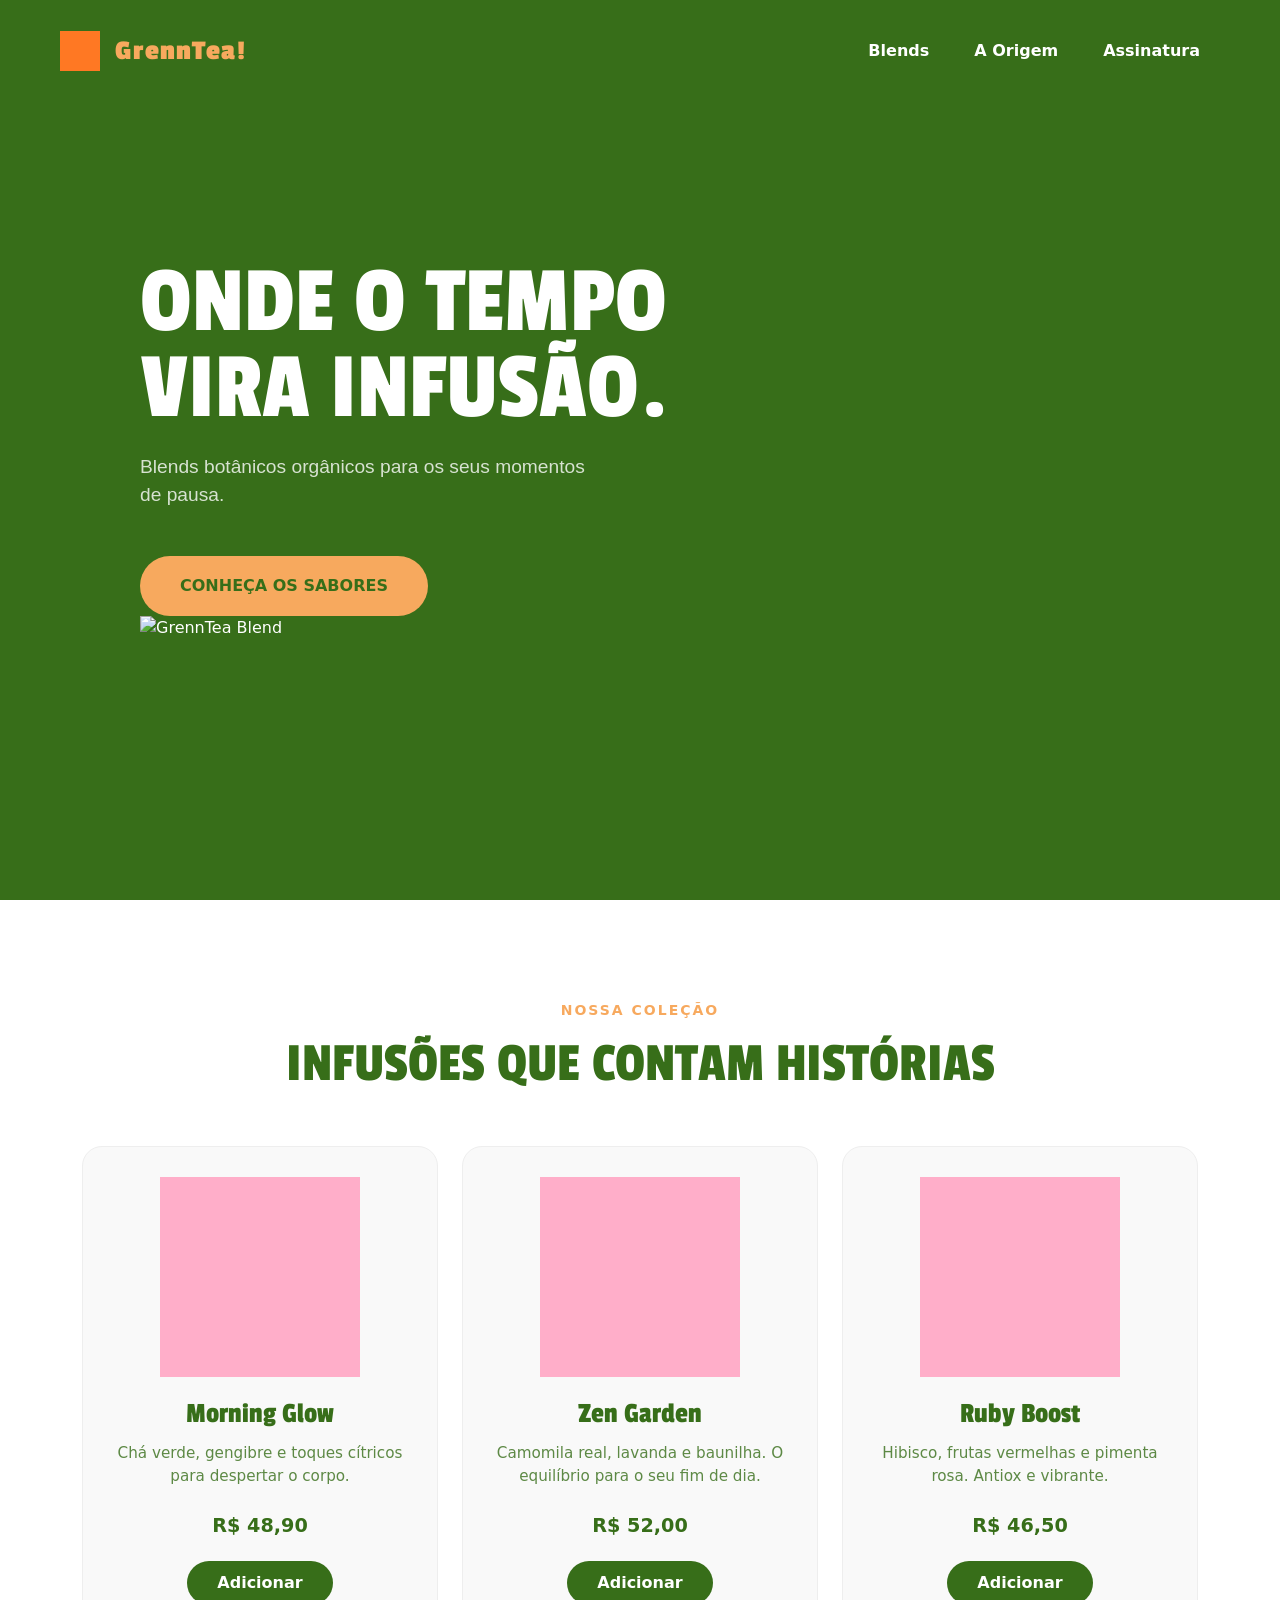
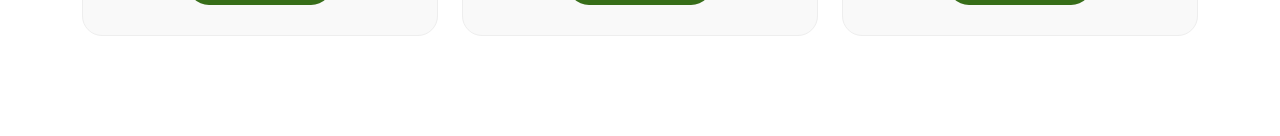
==== index.html @ 70b6ddcf "Adição do código inicial Passivo a mudanças GIGANTESCAS!!! Mas é um grande primeiro passo para a Chr" ====
<html lang="pt-BR">
<head>
    <meta charset="UTF-8">
    <meta name="viewport" content="width=device-width, initial-scale=1.0">
    <title>GreenTea!</title>
    <link rel="icon" href="img/chrollo_png.png" type="image/png">
    <link href="https://cdn.jsdelivr.net/npm/bootstrap@5.3.3/dist/css/bootstrap.min.css" rel="stylesheet"> <link rel="stylesheet" href="style.css">
	<script src="script.js"></script>
	
	<link rel="preconnect" href="https://fonts.googleapis.com">
	<link rel="preconnect" href="https://fonts.gstatic.com" crossorigin>
	<link href="https://fonts.googleapis.com/css2?family=Great+Vibes&family=Pinyon+Script&family=Tangerine:wght@700&display=swap" rel="stylesheet">
	<link href="https://fonts.googleapis.com/css2?family=Alfa+Slab+One&family=Bowlby+One+SC&family=Passion+One:wght@700;900&display=swap" rel="stylesheet">
</head>
<body>
    <!-- Menu Inicial -->
    <header>
		<div class="logo">
			<img src="img/orange.png" alt="Ícone" class="logo-img">
			<span>GrennTea!</span>
		</div>
		<nav class="menu">
			<a href="#" class="nav-link-custom">Blends</a>
			<a href="#" class="nav-link-custom">A Origem</a>
			<a href="#" class="nav-link-custom">Assinatura</a>
		</nav>
	</header>

	<section class="hero">
		<div class="container">
			<div class="hero-content">
				<h1 class="headline">Onde o tempo <br> vira infusão.</h1>
				<p class="sub-headline no-break">Blends botânicos orgânicos para os seus momentos de pausa.</p>
				<div class="hero-action">
					<a href="#" class="btn-cta">CONHEÇA OS SABORES</a>
				</div>
			</div>
			
			<div class="hero-image">
				<img src="img/hero-product.png" alt="GrennTea Blend" class="floating">
			</div>
		</div>
	</section>
	
	<section class="blends-section">
		<div class="container">
			<div class="text-center mb-5">
				<span class="category-tag">Nossa Coleção</span>
				<h2 class="section-title">Infusões que contam histórias</h2>
			</div>

			<div class="row g-4">
				<div class="col-md-4">
					<div class="blend-card">
						<div class="blend-img">
							<img src="img/blends.png" alt="Morning Glow">
						</div>
						<div class="blend-info">
							<h3>Morning Glow</h3>
							<p>Chá verde, gengibre e toques cítricos para despertar o corpo.</p>
							<span class="price">R$ 48,90</span>
							<a href="#" class="btn-buy">Adicionar</a>
						</div>
					</div>
				</div>

				<div class="col-md-4">
					<div class="blend-card">
						<div class="blend-img">
							<img src="img/blends.png" alt="Zen Garden">
						</div>
						<div class="blend-info">
							<h3>Zen Garden</h3>
							<p>Camomila real, lavanda e baunilha. O equilíbrio para o seu fim de dia.</p>
							<span class="price">R$ 52,00</span>
							<a href="#" class="btn-buy">Adicionar</a>
						</div>
					</div>
				</div>

				<div class="col-md-4">
					<div class="blend-card">
						<div class="blend-img">
							<img src="img/blends.png" alt="Ruby Boost">
						</div>
						<div class="blend-info">
							<h3>Ruby Boost</h3>
							<p>Hibisco, frutas vermelhas e pimenta rosa. Antiox e vibrante.</p>
							<span class="price">R$ 46,50</span>
							<a href="#" class="btn-buy">Adicionar</a>
						</div>
					</div>
				</div>
			</div>
		</div>
	</section>
    <!-- Bootstrap JS -->
    <script src="https://cdn.jsdelivr.net/npm/bootstrap@5.3.3/dist/js/bootstrap.bundle.min.js"></script>
</body>
</html>
---- style.css ----
/* Configuração Geral */
body {
    background-color: rgb(55, 110, 25);		/* Cor de fundo da página*/
	color: #fff;							/* Cor base dos textos da página */
    margin: 0;								/* Remove todas as margens da página*/
    overflow-x: hidden;						/* Oculta Item que ultrapassam margem horizontal*/
}

/* ---------------------------------------- */
/* Header */
header {
    position: fixed;					/* Deixa o Header fixado no topo da página*/
    width: 100%;
    display: flex;
    justify-content: space-between;
    padding: 30px 60px;
    z-index: 100;
    transition: 0.4s;
}

.logo {
    display: flex;          /* Transforma a div em um container flexível */
    align-items: center;    /* Alinha verticalmente a imagem e o texto no centro */
    gap: 15px;              /* Cria um espaçamento fixo entre a imagem e o texto */
    
    /* Mantendo suas definições de estilo */
    font-size: 18px;
    font-weight: bold;
    letter-spacing: 2px;
    color: rgb(255, 240, 185); 
}

/* Ajuste fino para a imagem da logo */
.logo img {
    height: 40px;           /* Defina uma altura fixa para a logo não quebrar o header */
    width: auto;            /* Mantém a proporção da imagem */
    display: block;         /* Remove espaços fantasmas abaixo da imagem */
}

.logo span {
    font-family: 'Passion One', sans-serif; /* Fonte pesada estilo Tonight Show */
    font-size: 28px;
    letter-spacing: 1px;
    color: #f7a95e; 		/* Laranja pêssego para contraste */
}

/* Menu do Hero */
/* Estilo base dos links do menu */
.nav-link-custom {
    text-decoration: none;
    color: #ffffff; 					/* Texto sempre branco no fundo verde */
    font-weight: 600;
    font-size: 16px;
    padding: 8px 20px; 					/* Espaço para o fundo aparecer no hover */
    border-radius: 15px; 				/* Deixa o fundo arredondado ao aparecer */
    transition: all 0.3s ease; 			/* Transição suave */
    background-color: transparent; 		/* Garante que começa sem fundo */
}

/* Efeito ao passar o mouse (Hover) */
.nav-link-custom:hover {
    background-color: #ffffff; /* Ganha fundo branco */
    color: rgb(55, 110, 25);   /* Fonte fica verde */
}

/* Efeito ao clicar (Ativo - conforme você pediu antes) */
.nav-link-custom:active {
    background-color: #f7a95e !important; /* Fica laranja ao clicar */
    color: rgb(55, 110, 25) !important;    /* Mantém fonte verde */
}

/* Ajuste do container do menu para alinhar os itens */
.menu {
    display: flex;
    align-items: center;
    gap: 5px; /* Espaço entre os links */
}

/* -------------------------------------------- */
/* Estilo do Hero */
.hero {
    height: 100vh;
    display: flex;
    align-items: center;
    padding: 0 10%;
}

.headline {
    font-family: 'Passion One', sans-serif;
    font-size: clamp(3rem, 8vw, 6rem); /* Tamanho responsivo */
    line-height: 0.9;
    text-transform: uppercase;
    margin-bottom: 20px;
}

.sub-headline {
    font-family: 'Inter', sans-serif; /* Fonte limpa e técnica */
    font-size: 1.2rem;
    max-width: 450px;
    opacity: 0.8;
}

/* O Botão CTA (Linha 2 do Hero) */
.btn-cta {
    display: inline-block;
    padding: 18px 40px;
    background-color: #f7a95e;
    color: rgb(55, 110, 25);
    font-weight: 800;
    text-decoration: none;
    border-radius: 50px;
    margin-top: 30px;
    transition: transform 0.3s ease;
}

.btn-cta:hover {
    transform: scale(1.05);
    background-color: #ffb87a;
} 


/* Sessão dos blends */
.blends-section {
    background-color: #ffffff;
    padding: 100px 0;
    color: rgb(55, 110, 25); /* Texto volta para o seu verde escuro */
}

.category-tag {
    text-transform: uppercase;
    font-weight: 700;
    letter-spacing: 2px;
    color: #f7a95e; /* Laranja do branding */
    font-size: 14px;
}

.section-title {
    font-family: 'Passion One', sans-serif;
    font-size: 3.5rem;
    text-transform: uppercase;
    margin-top: 10px;
    color: rgb(55, 110, 25);
}

/* Cards de Produto */
.blend-card {
    background: #f9f9f9;
    padding: 30px;
    border-radius: 20px;
    text-align: center;
    transition: all 0.4s ease;
    border: 1px solid #eee;
}

.blend-card:hover {
    transform: translateY(-10px);
    box-shadow: 0 20px 40px rgba(0,0,0,0.05);
    background: #fff;
    border-color: #f7a95e;
}

.blend-img img {
    width: 100%;
    max-width: 200px;
    height: auto;
    margin-bottom: 20px;
}

.blend-info h3 {
    font-family: 'Passion One', sans-serif;
    font-size: 1.8rem;
    margin-bottom: 10px;
}

.blend-info p {
    font-size: 0.95rem;
    opacity: 0.8;
    height: 50px; /* Mantém o alinhamento dos textos */
}

.price {
    display: block;
    font-weight: 800;
    font-size: 1.2rem;
    margin: 20px 0;
}

/* Botão de Compra dos Blends */
.btn-buy {
    display: inline-block;
    padding: 10px 30px;
    background-color: rgb(55, 110, 25); /* Fundo Verde */
    color: #fff;
    text-decoration: none;
    border-radius: 50px;
    font-weight: 700;
    transition: 0.3s;
}

.btn-buy:hover {
    background-color: #f7a95e; /* Vira Laranja no Hover */
    color: rgb(55, 110, 25);
}
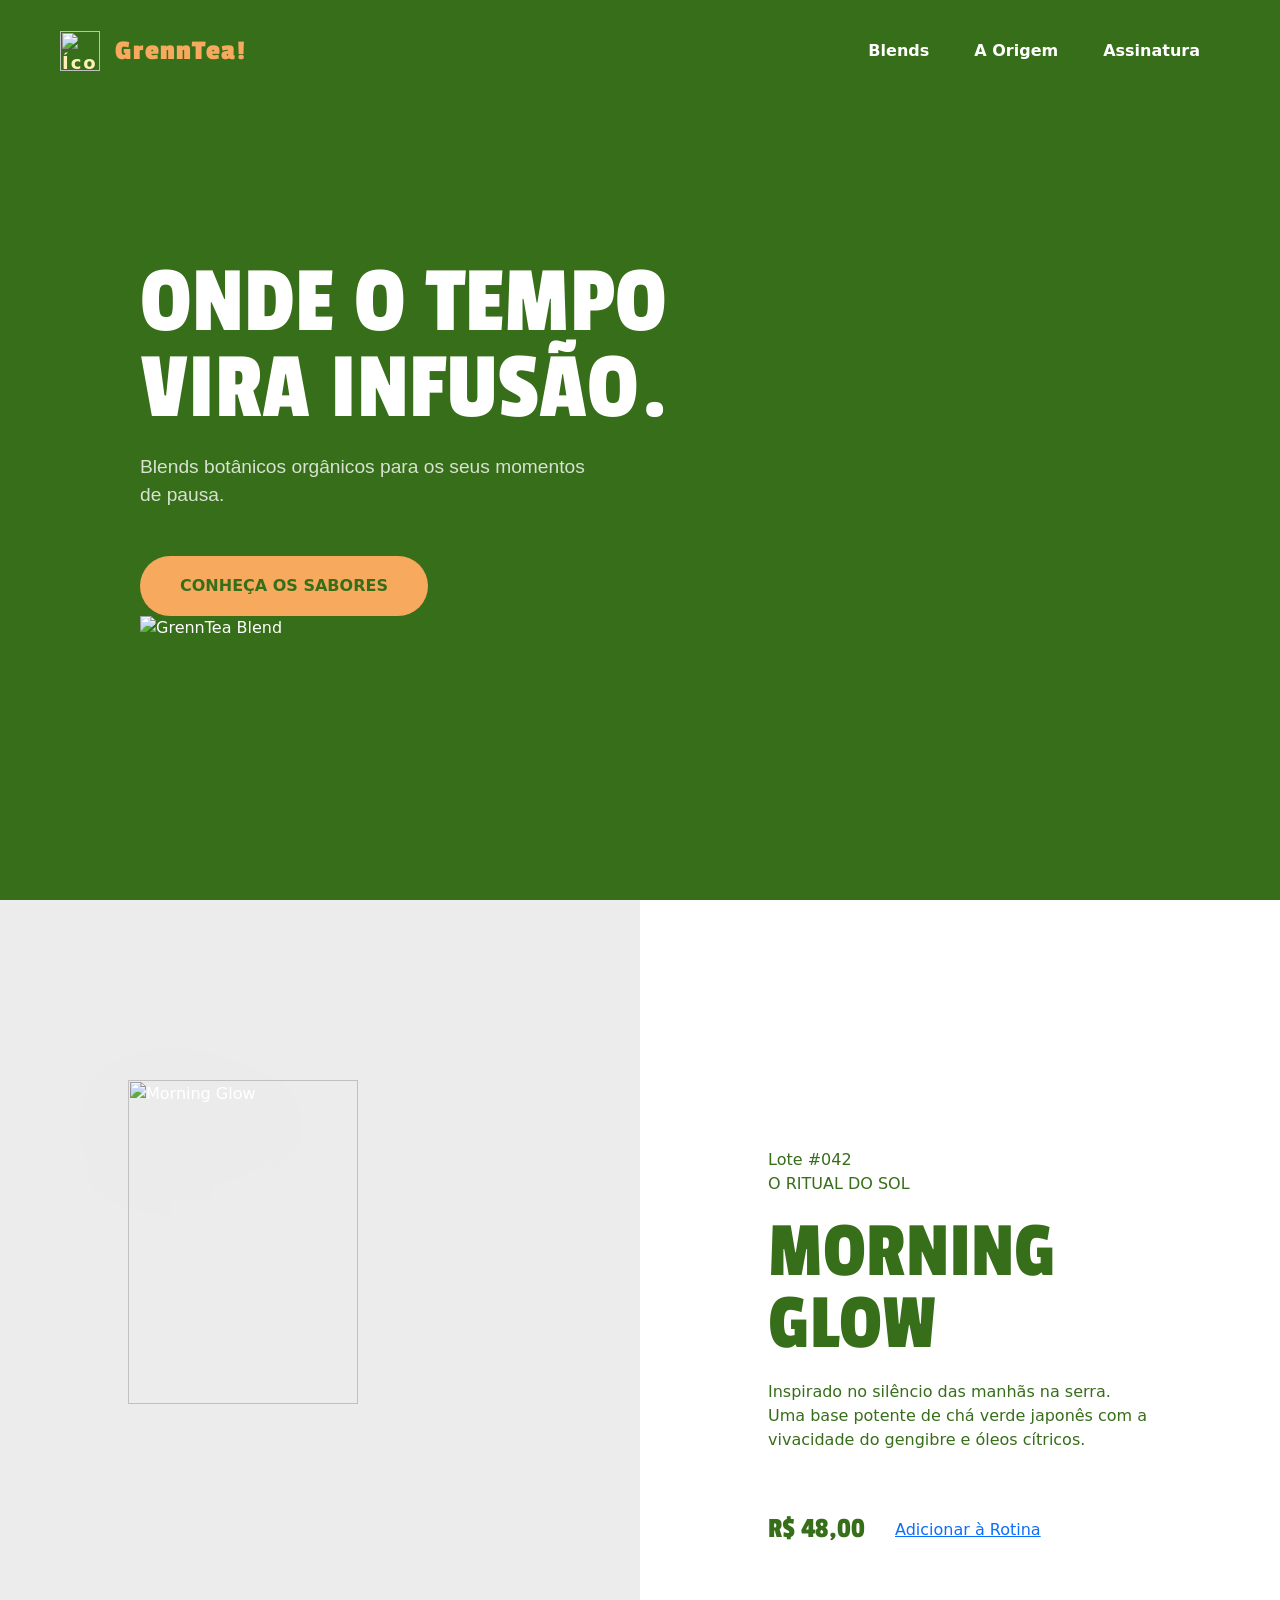
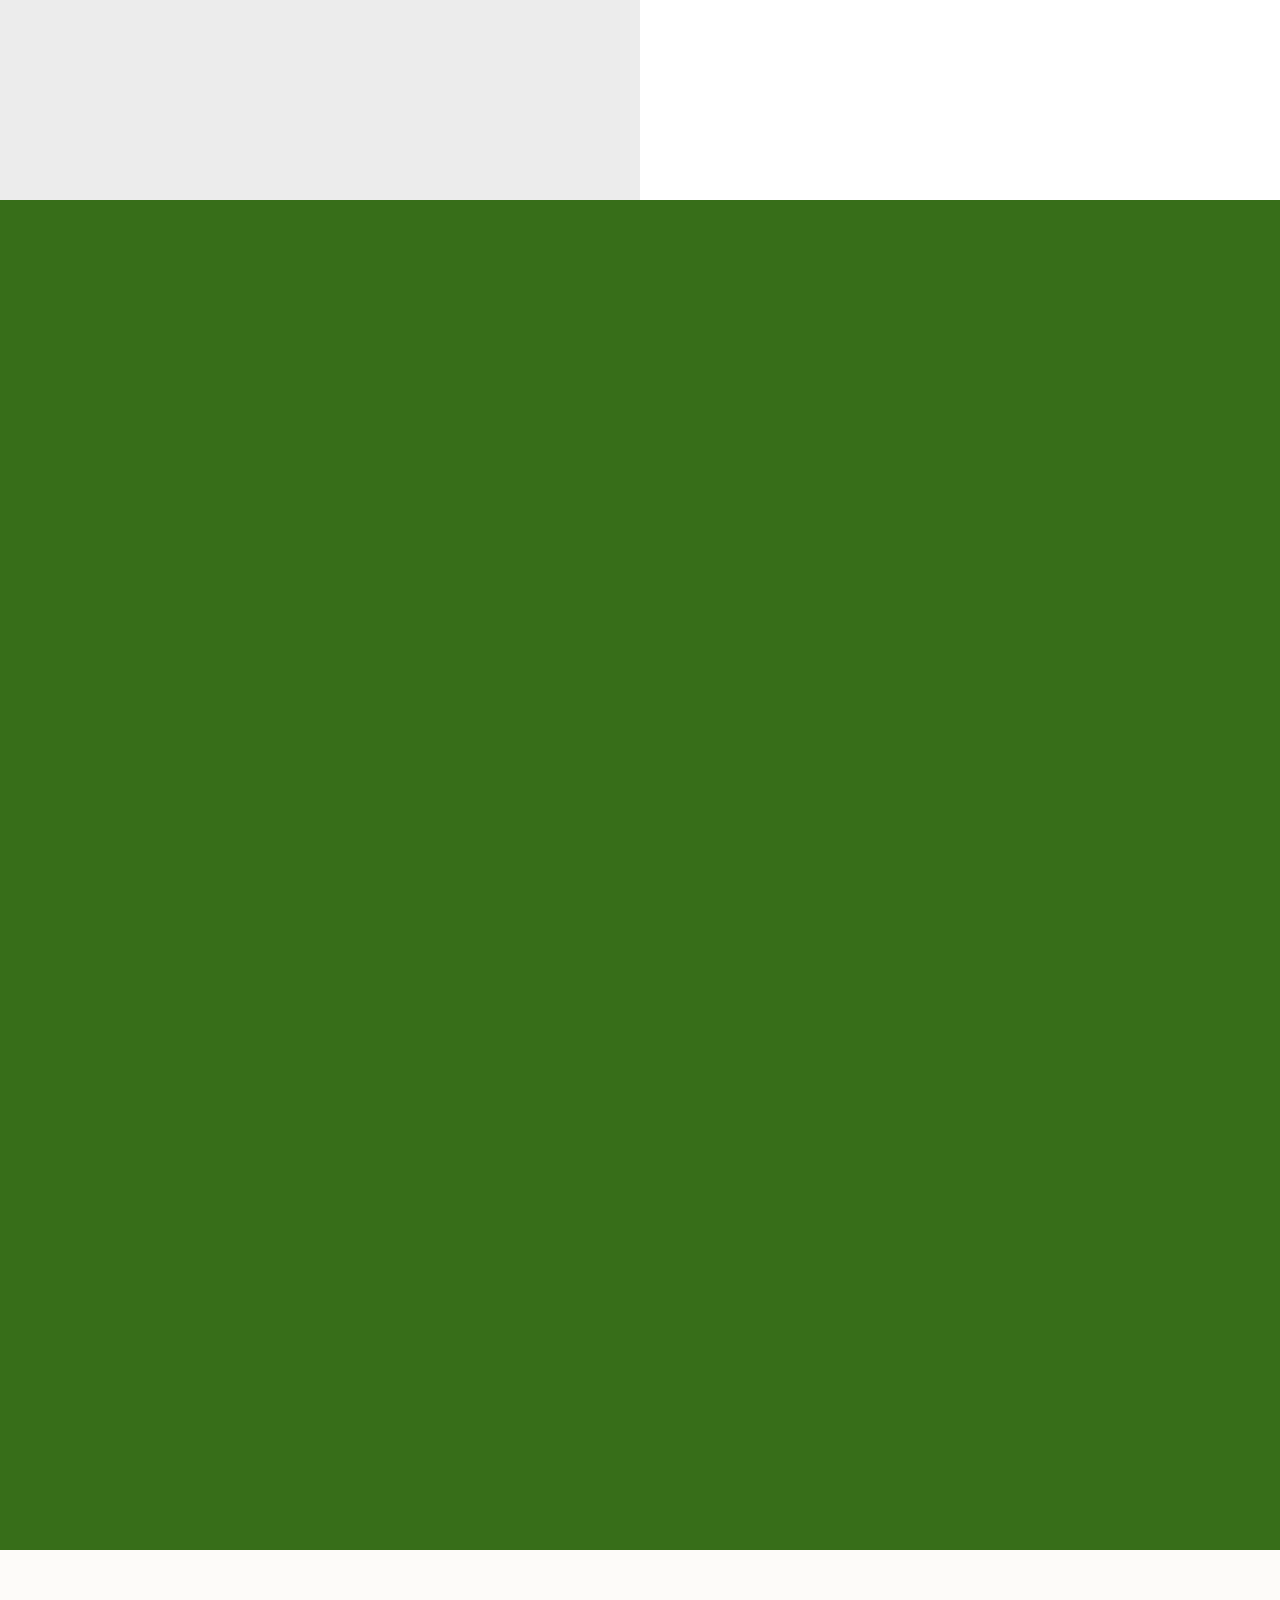
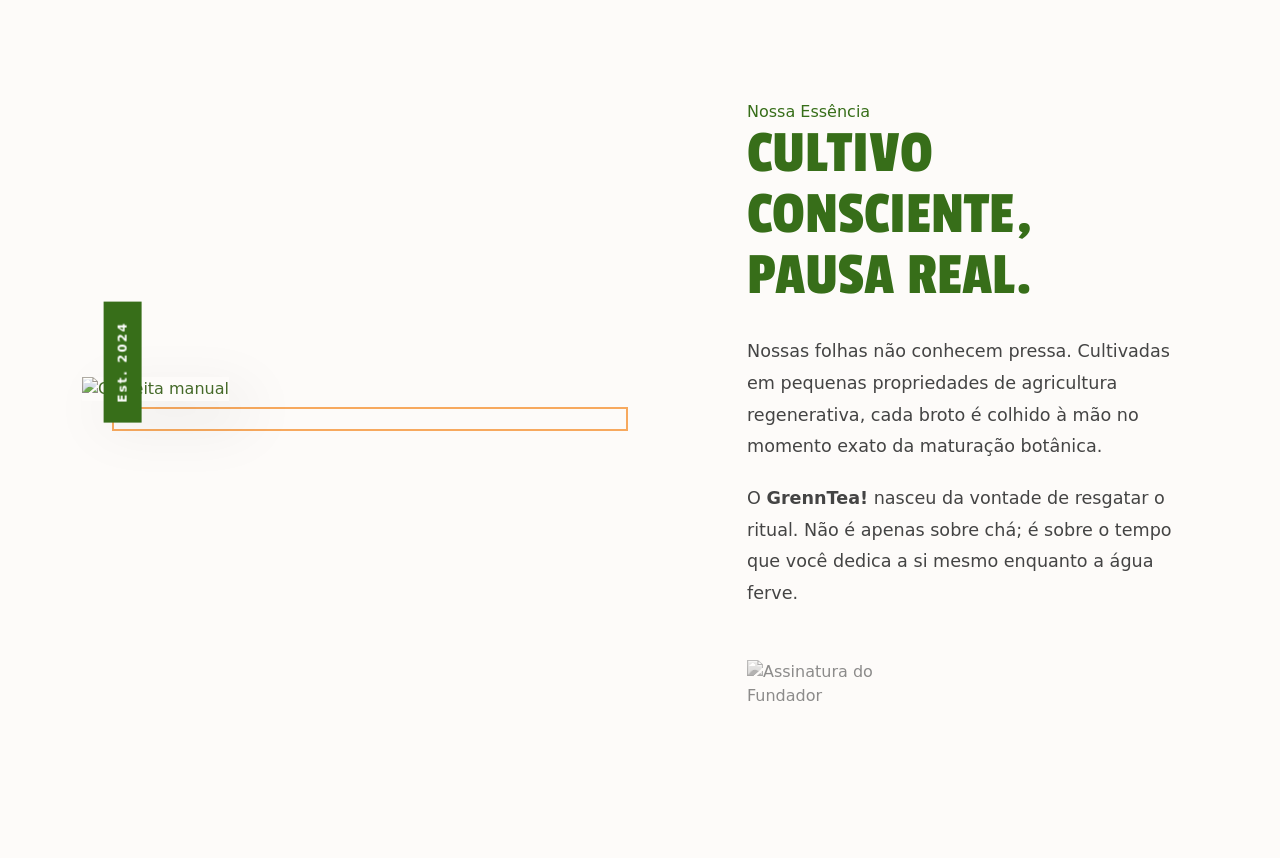
==== commit ac20a852: "Atualizações diversas Alteração dos blends com scroll lateral, alteração nas imagens da página, adiç" ====
--- a/index.html
+++ b/index.html
@@ -3,9 +3,8 @@
     <meta charset="UTF-8">
     <meta name="viewport" content="width=device-width, initial-scale=1.0">
     <title>GreenTea!</title>
-    <link rel="icon" href="img/chrollo_png.png" type="image/png">
+    <link rel="icon" href="img/chrollo.png" type="image/png">
     <link href="https://cdn.jsdelivr.net/npm/bootstrap@5.3.3/dist/css/bootstrap.min.css" rel="stylesheet"> <link rel="stylesheet" href="style.css">
-	<script src="script.js"></script>
 	
 	<link rel="preconnect" href="https://fonts.googleapis.com">
 	<link rel="preconnect" href="https://fonts.gstatic.com" crossorigin>
@@ -16,7 +15,7 @@
     <!-- Menu Inicial -->
     <header>
 		<div class="logo">
-			<img src="img/orange.png" alt="Ícone" class="logo-img">
+			<img src="img/chrollo.png" alt="Ícone" class="logo-img">
 			<span>GrennTea!</span>
 		</div>
 		<nav class="menu">
@@ -42,73 +41,80 @@
 		</div>
 	</section>
 	
-	<section class="blends-section">
-		<div class="container">
-			<div class="text-center mb-5">
-				<span class="category-tag">Nossa Coleção</span>
-				<h2 class="section-title">Infusões que contam histórias</h2>
-			</div>
-
-			<div class="row g-4">
-				<div class="col-md-4">
-					<div class="blend-card">
-						<div class="blend-img">
-							<img src="img/blends.png" alt="Morning Glow">
-						</div>
-						<div class="blend-info">
-							<h3>Morning Glow</h3>
-							<p>Chá verde, gengibre e toques cítricos para despertar o corpo.</p>
-							<span class="price">R$ 48,90</span>
-							<a href="#" class="btn-buy">Adicionar</a>
+	<section class="horizontal-wrapper">
+		<!-- O 'sticky-container' é o que trava na tela -->
+		<div class="sticky-container">
+			<!-- O 'scroll-track' é o que realmente desliza para os lados -->
+			<div class="scroll-track">
+				
+				<!-- Card 01 (100% da tela) -->
+				<div class="card-full">
+					<div class="card-img-half" style="background-color: #ececec;">
+						<img src="img/blend-morning.png" alt="Morning Glow">
+					</div>
+					<div class="card-text-half">
+						<span class="batch">Lote #042</span>
+						<div class="moment">O RITUAL DO SOL</div>
+						<h3>Morning Glow</h3>
+						<p class="story">Inspirado no silêncio das manhãs na serra. Uma base potente de chá verde japonês com a vivacidade do gengibre e óleos cítricos.</p>
+						<div class="card-footer-item">
+							<span class="price">R$ 48,00</span>
+							<a href="#" class="btn-cta-card">Adicionar à Rotina</a>
 						</div>
 					</div>
 				</div>
 
-				<div class="col-md-4">
-					<div class="blend-card">
-						<div class="blend-img">
-							<img src="img/blends.png" alt="Zen Garden">
-						</div>
-						<div class="blend-info">
-							<h3>Zen Garden</h3>
-							<p>Camomila real, lavanda e baunilha. O equilíbrio para o seu fim de dia.</p>
+				<!-- Card 02 (100% da tela) -->
+				<div class="card-full">
+					<div class="card-img-half" style="background-color: #e5e5e5;">
+						<img src="img/blend-zen.png" alt="Zen Garden">
+					</div>
+					<div class="card-text-half">
+						<span class="batch">Lote #018</span>
+						<div class="moment">A PAUSA NECESSÁRIA</div>
+						<h3>Zen Garden</h3>
+						<p class="story">O equilíbrio entre o corpo e a mente. Camomila azul egípcia, flores de lavanda e um toque de baunilha de Madagascar.</p>
+						<div class="card-footer-item">
 							<span class="price">R$ 52,00</span>
-							<a href="#" class="btn-buy">Adicionar</a>
+							<a href="#" class="btn-cta-card">Adicionar à Rotina</a>
 						</div>
 					</div>
 				</div>
 
-				<div class="col-md-4">
-					<div class="blend-card">
-						<div class="blend-img">
-							<img src="img/blends.png" alt="Ruby Boost">
-						</div>
-						<div class="blend-info">
-							<h3>Ruby Boost</h3>
-							<p>Hibisco, frutas vermelhas e pimenta rosa. Antiox e vibrante.</p>
-							<span class="price">R$ 46,50</span>
-							<a href="#" class="btn-buy">Adicionar</a>
-						</div>
+			</div>
+		</div>
+	</section>
+	
+	<section class="heritage-section">
+		<div class="container">
+			<div class="row align-items-center">
+				<!-- Lado da Imagem com Moldura -->
+				<div class="col-lg-6">
+					<div class="heritage-frame">
+						<img src="img/harvest-process.jpg" alt="Colheita manual" class="img-fluid">
+						<div class="frame-detail">Est. 2024</div>
+					</div>
+				</div>
+
+				<!-- Lado do Texto -->
+				<div class="col-lg-5 offset-lg-1">
+					<span class="category-tag">Nossa Essência</span>
+					<h2 class="heritage-title">Cultivo consciente, <br>pausa real.</h2>
+					<p class="heritage-text">
+						Nossas folhas não conhecem pressa. Cultivadas em pequenas propriedades de agricultura regenerativa, cada broto é colhido à mão no momento exato da maturação botânica. 
+					</p>
+					<p class="heritage-text">
+						O <strong>GrennTea!</strong> nasceu da vontade de resgatar o ritual. Não é apenas sobre chá; é sobre o tempo que você dedica a si mesmo enquanto a água ferve.
+					</p>
+					<div class="signature">
+						<img src="img/signature.png" alt="Assinatura do Fundador" class="img-signature">
 					</div>
 				</div>
 			</div>
 		</div>
 	</section>
+	<script src="script.js"></script>
     <!-- Bootstrap JS -->
     <script src="https://cdn.jsdelivr.net/npm/bootstrap@5.3.3/dist/js/bootstrap.bundle.min.js"></script>
 </body>
 </html>
-    
-    
-    
-    
-    
-    
-    
-    
-    
-    
-    
-    
-    
-    
--- a/style.css
+++ b/style.css
@@ -10,24 +10,22 @@
 /* Header */
 header {
     position: fixed;					/* Deixa o Header fixado no topo da página*/
-    width: 100%;
-    display: flex;
-    justify-content: space-between;
-    padding: 30px 60px;
-    z-index: 100;
-    transition: 0.4s;
+    width: 100%;						/* Faz o Header cobrir toda a linha horizontal da tela */
+    display: flex;						/* Transforma o Header em flexivel*/
+    justify-content: space-between;		/* Distribui horizontalmente os elementos do menu */
+    padding: 30px 60px;					/* Espaçamento interno dos elementos em relação aos cantos do menu*/
+    z-index: 100;						/* Garante que o menu sempre esteja sobreposto aos demais elementos*/
+    transition: 0.4s;					/* Animação de entrada do elemento na tela*/
 }
 
 .logo {
-    display: flex;          /* Transforma a div em um container flexível */
-    align-items: center;    /* Alinha verticalmente a imagem e o texto no centro */
-    gap: 15px;              /* Cria um espaçamento fixo entre a imagem e o texto */
-    
-    /* Mantendo suas definições de estilo */
-    font-size: 18px;
-    font-weight: bold;
-    letter-spacing: 2px;
-    color: rgb(255, 240, 185); 
+    display: flex;          	/* Transforma a div em um container flexível */
+    align-items: center;    	/* Alinha verticalmente a imagem e o texto no centro */
+    gap: 15px;              	/* Cria um espaçamento fixo entre a imagem e o texto */
+    font-size: 18px;			/* Definição do tamanho da fonte*/
+    font-weight: bold;			/* Deixa a fonte em Negrito*/
+    letter-spacing: 2px;		/* Distancia entre as letras*/
+    color: rgb(255, 240, 185);	/* Definição da cor da logo*/
 }
 
 /* Ajuste fino para a imagem da logo */
@@ -38,19 +36,20 @@
 }
 
 .logo span {
-    font-family: 'Passion One', sans-serif; /* Fonte pesada estilo Tonight Show */
-    font-size: 28px;
-    letter-spacing: 1px;
-    color: #f7a95e; 		/* Laranja pêssego para contraste */
-}
-
-/* Menu do Hero */
+    font-family: 'Passion One', sans-serif; /* Fonte para o logo numa pegada "Tonight Show" */
+    font-size: 28px;						/* Tamanho da fonte */ 
+    letter-spacing: 1px;					/* espaçamento entre as letras */
+    color: #f7a95e; 						/* cor da logo (laranja pêssego para contraste) */
+}
+
+
+/* --- Menu do Hero ------------------------------------- */
 /* Estilo base dos links do menu */
 .nav-link-custom {
-    text-decoration: none;
-    color: #ffffff; 					/* Texto sempre branco no fundo verde */
-    font-weight: 600;
-    font-size: 16px;
+    text-decoration: none;				/* Reseta todos os padrões de estilo nativos*/
+    color: #ffffff; 					/* Cor do texto(branco) */
+    font-weight: 600;					/* Espessura da fonte(quase um negrito)*/
+    font-size: 16px;					/* Tamanho da fonte */
     padding: 8px 20px; 					/* Espaço para o fundo aparecer no hover */
     border-radius: 15px; 				/* Deixa o fundo arredondado ao aparecer */
     transition: all 0.3s ease; 			/* Transição suave */
@@ -63,9 +62,9 @@
     color: rgb(55, 110, 25);   /* Fonte fica verde */
 }
 
-/* Efeito ao clicar (Ativo - conforme você pediu antes) */
+/* Efeito ao clicar (Active) */
 .nav-link-custom:active {
-    background-color: #f7a95e !important; /* Fica laranja ao clicar */
+    background-color: #f7a95e !important; 	/* Fica laranja ao clicar */
     color: rgb(55, 110, 25) !important;    /* Mantém fonte verde */
 }
 
@@ -73,31 +72,31 @@
 .menu {
     display: flex;
     align-items: center;
-    gap: 5px; /* Espaço entre os links */
+    gap: 5px; 				/* Espaço entre os links */
 }
 
 /* -------------------------------------------- */
 /* Estilo do Hero */
 .hero {
-    height: 100vh;
-    display: flex;
-    align-items: center;
-    padding: 0 10%;
+    height: 100vh;			/* Alinha a altura pra 100% da tela de maneira flexível */
+    display: flex;			/* Transforma o display flexível a alterações */
+    align-items: center;	/* Alinhas os itens do hero ao centro horizontal */
+    padding: 0 10%;			/* Define o espaçamento interno dos itens do hero */
 }
 
 .headline {
     font-family: 'Passion One', sans-serif;
-    font-size: clamp(3rem, 8vw, 6rem); /* Tamanho responsivo */
-    line-height: 0.9;
-    text-transform: uppercase;
-    margin-bottom: 20px;
+    font-size: clamp(3rem, 8vw, 6rem);		/* Tamanho responsivo */
+    line-height: 0.9;						/* Tamanho da linha do texto */
+    text-transform: uppercase;				/* Transforma todo o texto em caixa-alta */
+    margin-bottom: 20px;					/* margem da base */
 }
 
 .sub-headline {
-    font-family: 'Inter', sans-serif; /* Fonte limpa e técnica */
-    font-size: 1.2rem;
-    max-width: 450px;
-    opacity: 0.8;
+    font-family: 'Inter', sans-serif;	/* Fonte limpa e técnica */
+    font-size: 1.2rem;					/* Tamanho da fonte */
+    max-width: 450px;					/* Tamanho máximo que a linha do texto pode ter*/					
+    opacity: 0.8;						/* Opacidade do texto */
 }
 
 /* O Botão CTA (Linha 2 do Hero) */
@@ -118,86 +117,286 @@
     background-color: #ffb87a;
 } 
 
-
+/* -------------------------------------------- */
 /* Sessão dos blends */
 .blends-section {
     background-color: #ffffff;
     padding: 100px 0;
-    color: rgb(55, 110, 25); /* Texto volta para o seu verde escuro */
-}
-
-.category-tag {
+    color: rgb(55, 110, 25);
+    overflow: hidden; /* Evita scroll na página inteira */
+}
+
+/* Container do Scroll */
+.blends-horizontal-scroll {
+    display: flex;
+    gap: 30px;
+    overflow-x: auto;
+    padding-bottom: 40px;
+    padding-right: 50px;
+    scrollbar-width: none; /* Esconde scroll no Firefox */
+}
+
+.blends-horizontal-scroll::-webkit-scrollbar {
+    display: none; /* Esconde scroll no Chrome/Safari */
+}
+
+/* O Card Horizontal */
+.blend-card-horizontal {
+    display: flex;
+    min-width: 750px; /* Largura fixa para manter o aspecto horizontal */
+    background-color: #f9f9f9;
+    border-radius: 4px; /* Bordas mais secas para luxo */
+    overflow: hidden;
+    transition: 0.4s;
+}
+
+/* Lado da Imagem (50%) */
+.blend-image-half {
+    width: 50%;
+    background-color: #ececec;
+    display: flex;
+    align-items: center;
+    justify-content: center;
+    padding: 40px;
+}
+
+.blend-image-half img {
+    width: 100%;
+    max-width: 250px;
+    object-fit: contain;
+    filter: drop-shadow(0 15px 25px rgba(0,0,0,0.1));
+}
+
+/* Lado da Legenda (50%) */
+.blend-content-half {
+    width: 50%;
+    padding: 50px;
+    display: flex;
+    flex-direction: column;
+    justify-content: center;
+    position: relative;
+}
+
+/* Detalhes do Conteúdo */
+.blend-content-half .batch {
+    font-size: 10px;
+    letter-spacing: 2px;
+    opacity: 0.4;
+    position: absolute;
+    top: 30px;
+    right: 30px;
+}
+
+.blend-content-half .moment {
+    font-size: 11px;
+    font-weight: 800;
+    color: #f7a95e;
+    margin-bottom: 10px;
+}
+
+.blend-content-half h3 {
+    font-family: 'Passion One', sans-serif;
+    font-size: 2.5rem;
     text-transform: uppercase;
-    font-weight: 700;
-    letter-spacing: 2px;
-    color: #f7a95e; /* Laranja do branding */
-    font-size: 14px;
-}
-
-.section-title {
-    font-family: 'Passion One', sans-serif;
-    font-size: 3.5rem;
-    text-transform: uppercase;
-    margin-top: 10px;
-    color: rgb(55, 110, 25);
-}
-
-/* Cards de Produto */
-.blend-card {
-    background: #f9f9f9;
-    padding: 30px;
-    border-radius: 20px;
-    text-align: center;
-    transition: all 0.4s ease;
-    border: 1px solid #eee;
-}
-
-.blend-card:hover {
-    transform: translateY(-10px);
-    box-shadow: 0 20px 40px rgba(0,0,0,0.05);
-    background: #fff;
-    border-color: #f7a95e;
-}
-
-.blend-img img {
-    width: 100%;
-    max-width: 200px;
-    height: auto;
-    margin-bottom: 20px;
-}
-
-.blend-info h3 {
+    margin-bottom: 15px;
+    line-height: 1;
+}
+
+.blend-content-half .story {
+    font-size: 1rem;
+    line-height: 1.5;
+    color: #555;
+    margin-bottom: 30px;
+}
+
+/* Preço e Botão */
+.price-row {
+    display: flex;
+    justify-content: space-between;
+    align-items: center;
+    margin-top: 15px;
+    border-top: 1px solid #ddd;
+    padding-top: 20px;
+}
+
+.price {
     font-family: 'Passion One', sans-serif;
     font-size: 1.8rem;
-    margin-bottom: 10px;
-}
-
-.blend-info p {
-    font-size: 0.95rem;
-    opacity: 0.8;
-    height: 50px; /* Mantém o alinhamento dos textos */
-}
-
-.price {
-    display: block;
-    font-weight: 800;
-    font-size: 1.2rem;
-    margin: 20px 0;
-}
-
-/* Botão de Compra dos Blends */
-.btn-buy {
-    display: inline-block;
-    padding: 10px 30px;
-    background-color: rgb(55, 110, 25); /* Fundo Verde */
-    color: #fff;
+}
+
+.btn-add {
+    background-color: rgb(55, 110, 25);
+    color: white;
     text-decoration: none;
+    padding: 10px 25px;
     border-radius: 50px;
     font-weight: 700;
+    font-size: 13px;
     transition: 0.3s;
 }
 
-.btn-buy:hover {
-    background-color: #f7a95e; /* Vira Laranja no Hover */
+.btn-add:hover {
+    background-color: #f7a95e;
     color: rgb(55, 110, 25);
-}+}
+
+.scroll-hint {
+    font-size: 12px;
+    font-weight: 700;
+    text-transform: uppercase;
+    opacity: 0.5;
+}
+
+/* O wrapper define a altura total da rolagem lateral (ex: 300vh = 3 telas de scroll) */
+.horizontal-wrapper {
+    /* Aumentamos de 200 para 250 para dar margem de manobra ao JS */
+    height: 250vh; 
+    position: relative;
+    overflow: visible;
+}
+
+.sticky-container {
+    position: sticky;
+    top: 0;
+    height: 100vh;
+    width: 100vw;
+    overflow: hidden;
+}
+
+.scroll-track {
+    display: flex;
+    position: absolute;
+    top: 0;
+    left: 0;
+    height: 100vh;
+    width: 200vw; /* Mantém 200 pois são 2 cards */
+    will-change: transform;
+    /* Adicionamos uma transição suave para evitar trancos ao voltar */
+    transition: transform 0.1s cubic-bezier(0.25, 0.46, 0.45, 0.94);
+}
+
+.card-full {
+    width: 100vw;
+    height: 100vh;
+    display: flex;
+}
+
+/* Metade Imagem */
+.card-img-half {
+    width: 50%;
+    height: 100%;
+    display: flex;
+    align-items: center;
+    justify-content: center;
+}
+
+.card-img-half img {
+    width: 60%; /* Tamanho do mockup dentro da metade */
+    max-width: 600px;
+    filter: drop-shadow(0 30px 50px rgba(0,0,0,0.15));
+}
+
+/* Metade Texto */
+.card-text-half {
+    width: 50%;
+    height: 100%;
+    padding: 10%;
+    display: flex;
+    flex-direction: column;
+    justify-content: center;
+    background: #fff;
+    color: rgb(55, 110, 25);
+}
+
+.card-text-half h3 {
+    font-family: 'Passion One', sans-serif;
+    font-size: 5rem;
+    line-height: 0.9;
+    margin: 20px 0;
+    text-transform: uppercase;
+}
+
+.card-footer-item {
+    margin-top: 40px;
+    display: flex;
+    align-items: center;
+    gap: 30px;
+}
+
+
+
+
+
+
+
+
+
+
+
+
+.heritage-section {
+    background-color: #fdfbf9; /* Um creme bem suave para dar calor ao design */
+    padding: 150px 0;
+    color: rgb(55, 110, 25);
+}
+
+.heritage-frame {
+    position: relative;
+    padding-right: 30px;
+    padding-bottom: 30px;
+}
+
+/* O detalhe da moldura/borda que desloca da imagem */
+.heritage-frame::after {
+    content: '';
+    position: absolute;
+    top: 30px;
+    left: 30px;
+    right: 0;
+    bottom: 0;
+    border: 2px solid #f7a95e;
+    z-index: 1;
+}
+
+.heritage-frame img {
+    position: relative;
+    z-index: 2;
+    filter: sepia(20%) grayscale(10%); /* Tom levemente nostálgico */
+    box-shadow: 20px 20px 60px rgba(0,0,0,0.1);
+}
+
+.frame-detail {
+    position: absolute;
+    bottom: 50px;
+    left: -20px;
+    background: rgb(55, 110, 25);
+    color: #fff;
+    padding: 10px 20px;
+    font-weight: 800;
+    font-size: 12px;
+    letter-spacing: 2px;
+    z-index: 3;
+    transform: rotate(-90deg);
+}
+
+.heritage-title {
+    font-family: 'Passion One', sans-serif;
+    font-size: 3.8rem;
+    line-height: 1;
+    margin-bottom: 30px;
+    text-transform: uppercase;
+}
+
+.heritage-text {
+    font-size: 1.1rem;
+    line-height: 1.8;
+    color: #444;
+    margin-bottom: 20px;
+}
+
+.img-signature {
+    max-width: 150px;
+    margin-top: 30px;
+    opacity: 0.7;
+    filter: grayscale(1);
+}
